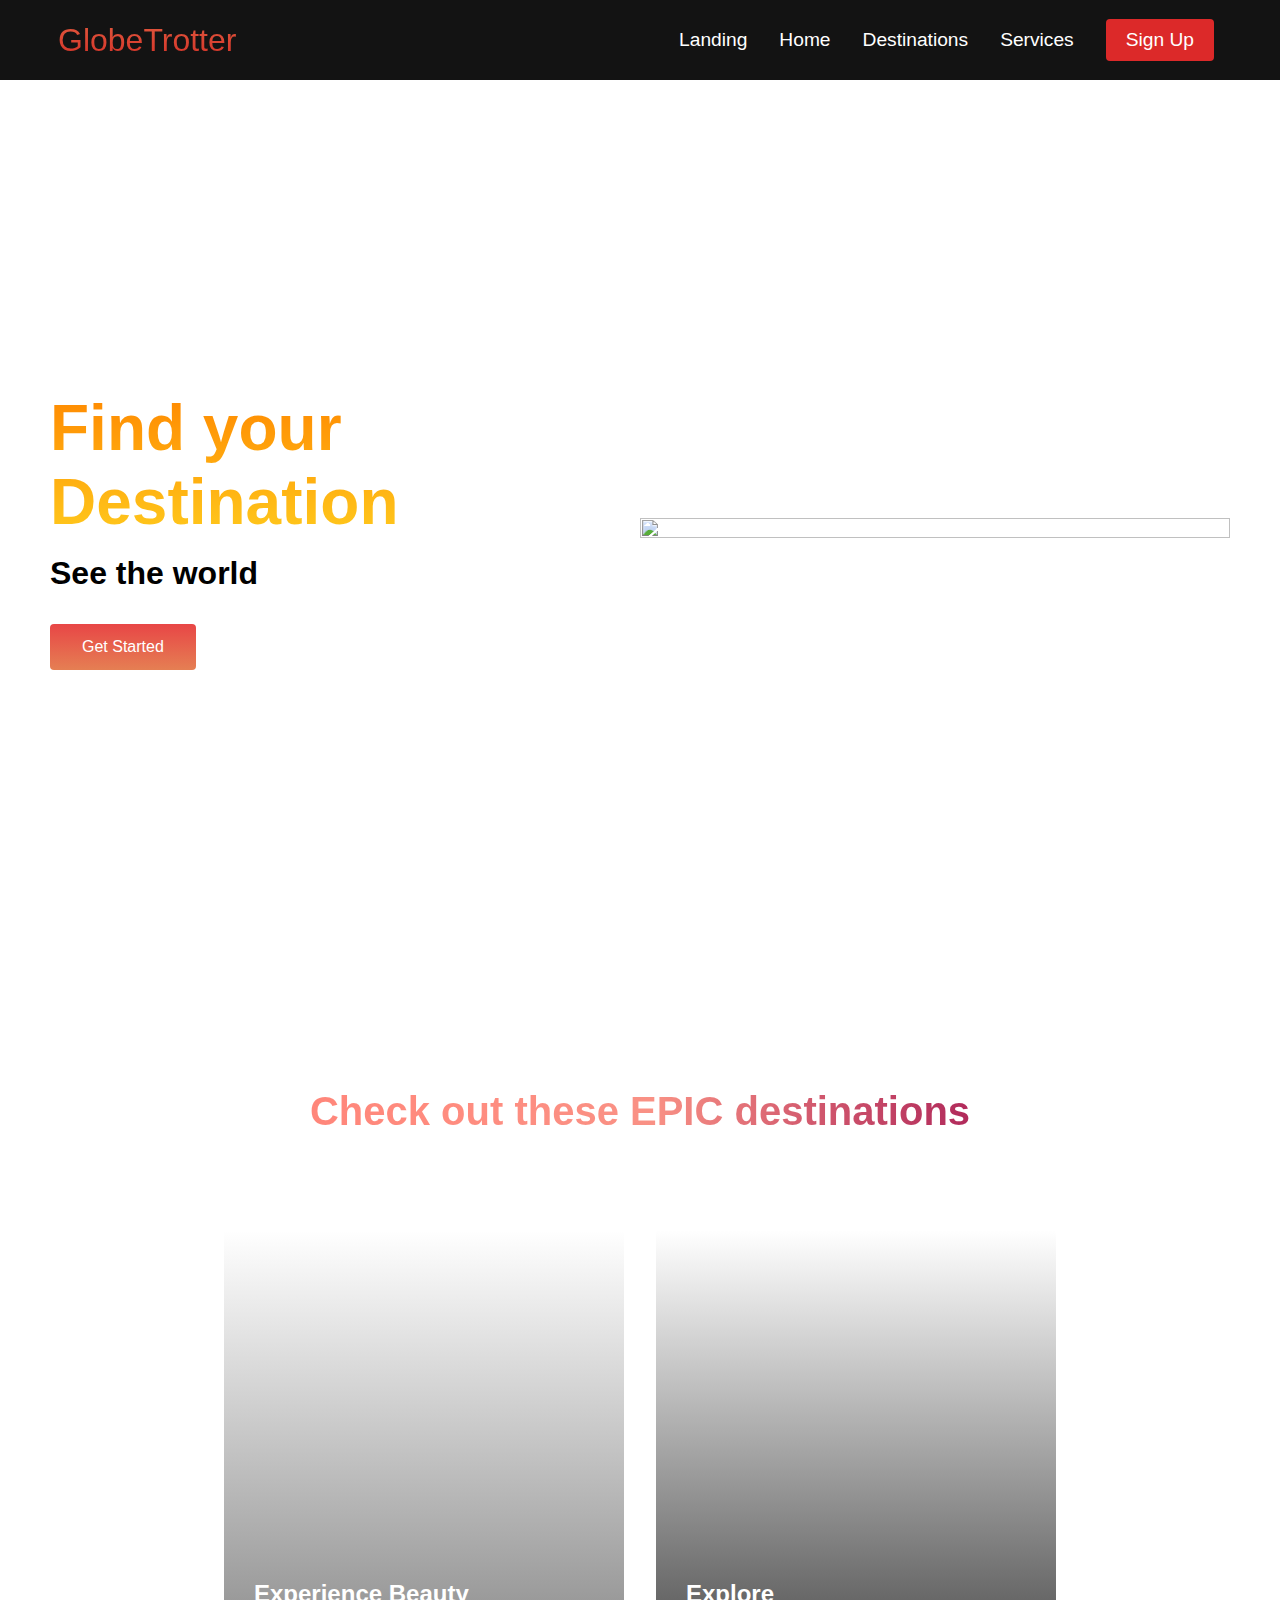
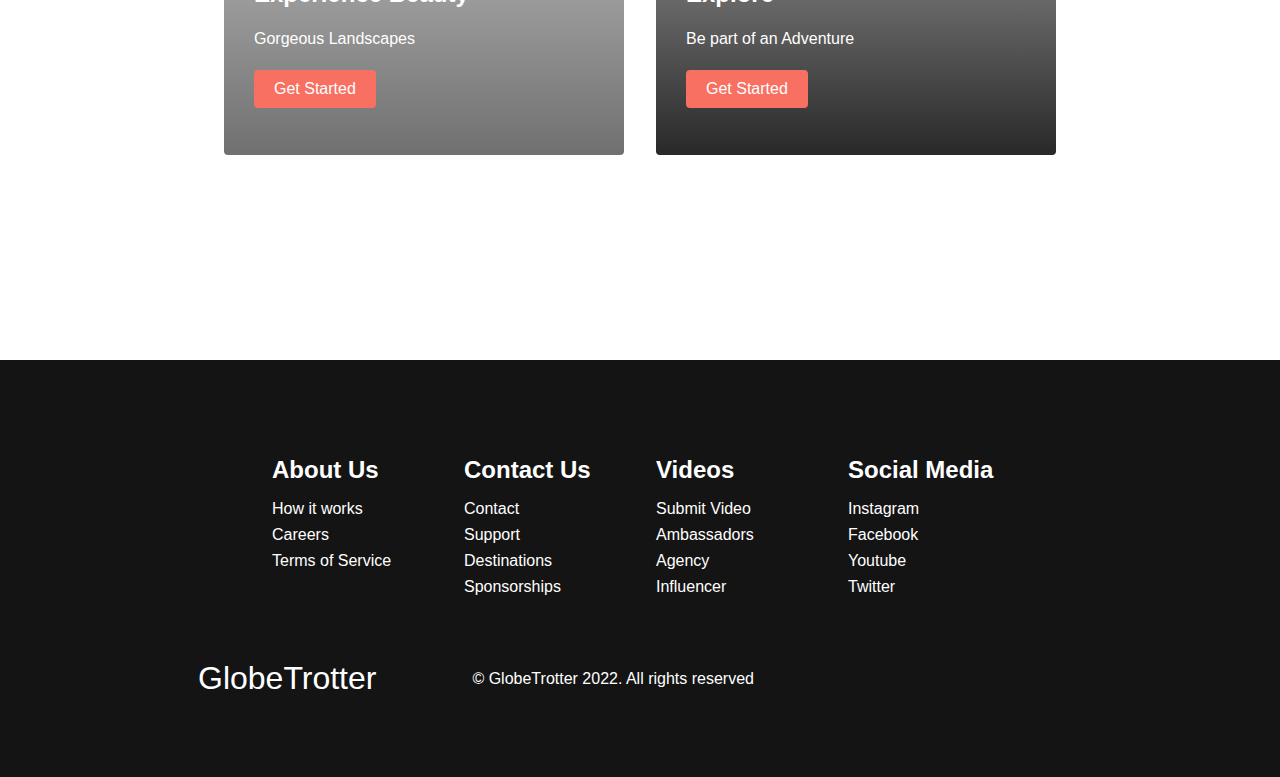
==== index.html @ eebdb601 "Add files via upload" ====
<!DOCTYPE html>
<html lang="en">
  <head>
    <meta charset="UTF-8" />
    <meta name="viewport" content="width=device-width, initial-scale=1.0" />
    <title>GlobeTrotter</title>
    <link rel="stylesheet" href="styles.css" />
    <!-- Link below to import logo from font awesome -->
    <link
      rel="stylesheet"
      href="https://use.fontawesome.com/releases/v5.14.0/css/all.css"
      integrity="sha384-HzLeBuhoNPvSl5KYnjx0BT+WB0QEEqLprO+NBkkk5gbc67FTaL7XIGa2w1L0Xbgc"
      crossorigin="anonymous"
    />
<!-- Link below to import google fonts -->
    <link
      href="https://fonts.googleapis.com/css?family=Poppins:200,300,400,500,600,700,800,900&display=swap"
      rel="stylesheet"
    />
  </head>
  <body>
    <!-- Navbar Section -->
    <nav class="navbar">
      <div class="navbar__container">
        <a href="/" id="navbar__logo"><i class="fas fa-globe"></i>GlobeTrotter</a>
        <div class="navbar__toggle" id="mobile-menu">
          <span class="bar"></span> <span class="bar"></span>
          <span class="bar"></span>
        </div>
        <ul class="navbar__menu">
          <li class="navbar__item">
            <a href="/landing.html" class="navbar__links">Landing</a>
          </li>
        <ul class="navbar__menu">
          <li class="navbar__item">
            <a href="/" class="navbar__links">Home</a>
          </li>
          <li class="navbar__item">
            <a href="/destinations.html" class="navbar__links">Destinations</a>
          </li>
          <li class="navbar__item">
            <a href="/services.html" class="navbar__links">Services</a>
          </li>
          <li class="navbar__btn">
            <a href="/signup.html" class="button">Sign Up</a></li>
        </ul>
      </div>
    </nav>

    <!-- Hero Section -->
    <div class="main">
      <div class="main__container">
        <div class="main__content">
          <h1>Find your Destination</h1>
          <p>See the world</p>
          <button class="main__btn"><a href="#">Get Started</a></button>
        </div>
        <div class="main__img--container">
          <img id="main__img" src="images/img-2.jpg" />
        </div>
      </div>
    </div>

    <!-- Services Section -->
    <div class="services">
      <h1>Check out these EPIC destinations</h1>
      <div class="services__container">
        <div class="services__card">
          <h2>Experience Beauty</h2>
          <p>Gorgeous Landscapes</p>
          <button>Get Started</button>
        </div>
        <div class="services__card">
          <h2>Explore</h2>
          <p>Be part of an Adventure</p>
          <button>Get Started</button>
        </div>
      </div>
    </div>

    <!-- Footer Section -->
    <div class="footer__container">
      <div class="footer__links">
        <div class="footer__link--wrapper">
          <div class="footer__link--items">
            <h2>About Us</h2>
            <a href="/sign__up">How it works</a>
            <a href="/">Careers</a>
            <a href="/">Terms of Service</a>
          </div>
          <div class="footer__link--items">
            <h2>Contact Us</h2>
            <a href="/">Contact</a> <a href="/">Support</a>
            <a href="/">Destinations</a> <a href="/">Sponsorships</a>
          </div>
        </div>
        <div class="footer__link--wrapper">
          <div class="footer__link--items">
            <h2>Videos</h2>
            <a href="/">Submit Video</a> <a href="/">Ambassadors</a>
            <a href="/">Agency</a> <a href="/">Influencer</a>
          </div>
          <div class="footer__link--items">
            <h2>Social Media</h2>
            <a href="/">Instagram</a> <a href="/">Facebook</a>
            <a href="/">Youtube</a> <a href="/">Twitter</a>
          </div>
        </div>
      </div>
      <section class="social__media">
        <div class="social__media--wrap">
          <div class="footer__logo">
            <a href="/" id="footer__logo"><i class="fas fa-globe"></i>GlobeTrotter</a>
          </div>
          <p class="website__rights">© GlobeTrotter 2022. All rights reserved</p>
          <div class="social__icons">
            <a
              class="social__icon--link"
              href="/"
              target="_blank"
              aria-label="Facebook"
            >
              <i class="fab fa-facebook"></i>
            </a>
            <a
              class="social__icon--link"
              href="/"
              target="_blank"
              aria-label="Instagram"
            >
              <i class="fab fa-instagram"></i>
            </a>
            <a
              class="social__icon--link"
              href=""
              target="_blank"
              aria-label="Youtube"
            >
              <i class="fab fa-youtube"></i>
            </a>
            <a
              class="social__icon--link"
              href="/"
              target="_blank"
              aria-label="Twitter"
            >
              <i class="fab fa-twitter"></i>
            </a>
            <a
              class="social__icon--link"
              href="/"
              target="_blank"
              aria-label="LinkedIn"
            >
              <i class="fab fa-linkedin"></i>
            </a>
          </div>
        </div>
      </section>
    </div>
    <script src="app.js"></script>
  </body>
</html>
---- styles.css ----
* {
  box-sizing: border-box;
  margin: 0;
  padding: 0;
  font-family: 'Kumbh Sans', sans-serif;
}

.navbar {
  background: #131313;
  height: 80px;
  display: flex;
  justify-content: center;
  align-items: center;
  font-size: 1.2rem;
  position: sticky;
  top: 0;
  z-index: 999;
}

.navbar__container {
  display: flex;
  justify-content: space-between;
  height: 80px;
  z-index: 1;
  width: 100%;
  max-width: 1300px;
  margin-right: auto;
  margin-left: auto;
  padding-right: 50px;
  padding-left: 50px;
}

#navbar__logo {
  background-color: #ff8177;
  background-image: linear-gradient(to top, #cd1b1b 0%, #e8704b 100%);
  background-size: 100%;
  -webkit-background-clip: text; /*property used to stop creating a border-style that is part of the background*/
  -moz-background-clip: text;
  -webkit-text-fill-color: transparent;
  -moz-text-fill-color: transparent;
  display: flex;
  align-items: center;
  cursor: pointer;
  text-decoration: none;
  font-size: 2rem;
}

.fa-globe {
  margin-right: 0.5rem;
}

.navbar__menu {
  display: flex;
  align-items: center;
  list-style: none;
  text-align: center;
}

.navbar__item {
  height: 80px;
}

.navbar__links {
  color: #fff;
  display: flex;
  align-items: center;
  justify-content: center;
  text-decoration: none;
  padding: 0 1rem;
  height: 100%;
}

.navbar__btn {
  display: flex;
  justify-content: center;
  align-items: center;
  padding: 0 1rem;
  width: 100%;
}

/*sign up button style*/
.button {
  display: flex;
  justify-content: center;
  align-items: center;
  text-decoration: none;
  padding: 10px 20px;
  height: 100%;
  width: 100%;
  border: none;
  outline: none;
  border-radius: 4px;
  background: #dc2929;
  color: #fff;
}

.button:hover {
  background: #1ed302;
  transition: all 0.3s ease;
}

.navbar__links:hover {
  color: #62f776;
  transition: all 0.3s ease;
}

/*Mobile/Tablet Responsive*/
@media screen and (max-width: 960px) {
  .navbar__container {
    display: flex;
    justify-content: space-between;
    height: 80px;
    z-index: 1;
    width: 100%;
    max-width: 1300px;
    padding: 0;
  }

/*Navbar menu scroll down*/
  .navbar__menu {
    display: grid;
    grid-template-columns: auto;
    margin: 0;
    width: 100%;
    position: absolute;
    top: -1000px;
    opacity: 1;
    transition: all 0.5s ease;
    height: 50vh;
    z-index: -1;
  }

  .navbar__menu.active {
    background: #131313;
    top: 100%;
    opacity: 1;
    transition: all 0.5s ease;
    z-index: 99;
    height: 50vh;
    font-size: 1.6rem;
  }

  #navbar__logo {
    padding-left: 25px;
  }

  .navbar__toggle .bar {
    width: 25px;
    height: 3px;
    margin: 5px auto;
    transition: all 0.3s ease-in-out;
    background: #fff;
  }

  .navbar__item {
    width: 100%;
  }

  .navbar__links {
    text-align: center;
    padding: 2rem;
    width: 100%;
    display: table;
  }

  .navbar__btn {
    padding-bottom: 2rem;
  }

  .button {
    display: flex;
    justify-content: center;
    align-items: center;
    width: 80%;
    height: 80px;
    margin: 0;
  }

  #mobile-menu {
    position: absolute;
    top: 20%;
    right: 5%;
    transform: translate(5%, 20%);
  }

  /*Nav bar toggle/hamburger icon*/
  .navbar__toggle .bar {
    display: block;
    cursor: pointer;
  }

/*Hamburger menu animation*/
  #mobile-menu.is-active .bar:nth-child(2) {
    opacity: 0;
  }

  #mobile-menu.is-active .bar:nth-child(1) {
    transform: translateY(8px) rotate(45deg);
  }

  #mobile-menu.is-active .bar:nth-child(3) {
    transform: translateY(-8px) rotate(-45deg);
  }
}

/* Main Content CSS */
.main {
  background-color: #ffffff;
}

.main__container {
  display: grid;
  grid-template-columns: 1fr 1fr;
  align-items: center;
  justify-self: center;
  margin: 0 auto;
  height: 100vh;
  background-color: #ffffff;
  z-index: 1;
  width: 100%;
  max-width: 1300px;
  padding-right: 50px;
  padding-left: 50px;
}

.main__content {
  color: rgb(0, 0, 0);
  width: 100%;
}

.main__content h1 {
  font-size: 4rem;
  background-color: #ff8177;
  background-image: linear-gradient(to top, #ffca1d 0%, #ff8800 100%);
  background-size: 100%;
  -webkit-background-clip: text;
  -moz-background-clip: text;
  -webkit-text-fill-color: transparent;
  -moz-text-fill-color: transparent;
}

.main__content p {
  margin-top: 1rem;
  font-size: 2rem;
  font-weight: 700;
}

.main__btn {
  font-size: 1rem;
  background-image: linear-gradient(to top, #e57f53 0%, #e84646 100%);
  padding: 14px 32px;
  border: none;
  border-radius: 4px;
  color: #fff;
  margin-top: 2rem;
  cursor: pointer;
  position: relative;
  transition: all 0.35s;
  outline: none;
}

.main__btn a {
  position: relative;
  z-index: 2;
  color: #fff;
  text-decoration: none;
}

.main__btn:after {
  position: absolute;
  content: '';
  top: 0;
  left: 0;
  width: 0;
  height: 100%;
  background: #02a902;
  transition: all 0.35s;
  border-radius: 4px;
}

.main__btn:hover {
  color: #fff;
}

.main__btn:hover:after {
  width: 100%;
}

.main__img--container {
  text-align: center;
}

#main__img {
  height: 100%;
  width: 100%;
}

/*Sign up Card Styling*/

@import url('https://fonts.googleapis.com/css?family=Muli&display=swap');
@import url('https://fonts.googleapis.com/css?family=Open+Sans:400,500&display=swap');

.signupcontainer {
	background-color: #fff;
	border-radius: 10px;
	box-shadow: 0 2px 5px rgba(0, 0, 0, 0.3);
	overflow: hidden;
	width: 400px;
	max-width: 100%;
  margin: 0 auto; /*used to center the sign up card in middle of the page*/
}

.signupheader {
	border-bottom: 1px solid #f0f0f0;
	background-color: #f7f7f7;
	padding: 20px 40px;
}

.signupheader h2 {
	margin: 0;
}

.form {
	padding: 30px 40px;	
}

.form-control {
	margin-bottom: 10px;
	padding-bottom: 20px;
	position: relative;
}

.form-control label {
	display: inline-block;
	margin-bottom: 5px;
}

.form-control input {
	border: 2px solid #f0f0f0;
	border-radius: 4px;
	display: block;
	font-family: inherit;
	font-size: 14px;
	padding: 10px;
	width: 100%;
}

.form-control input:focus {
	outline: 0;
	border-color: #777;
}

.form-control.success input {
	border-color: #2ecc71;
}

.form-control.error input {
	border-color: #e74c3c;
}

.form-control i {
	visibility: hidden;
	position: absolute;
	top: 40px;
	right: 10px;
}

.form-control.success i.fa-check-circle {
	color: #2ecc71;
	visibility: visible;
}

.form-control.error i.fa-exclamation-circle {
	color: #e74c3c;
	visibility: visible;
}

.form-control small {
	color: #e74c3c;
	position: absolute;
	bottom: 0;
	left: 0;
	visibility: hidden;
}

.form-control.error small {
	visibility: visible;
}

.form button {
	background-color: #3aa42a;
	border: 2px solid #ffffff;
	border-radius: 4px;
	color: #fff;
	display: block;
	font-family: inherit;
	font-size: 16px;
	padding: 10px;
	margin-top: 20px;
	width: 100%;
}

/* Mobile Responsive */
@media screen and (max-width: 768px) {
  .main__container {
    display: grid;
    grid-template-columns: auto;
    align-items: center;
    justify-self: center;
    width: 100%;
    margin: 0 auto;
    height: 90vh;
  }

  .main__content {
    text-align: center;
    margin-bottom: 4rem;
  }

  .main__content h1 {
    font-size: 2.5rem;
    margin-top: 2rem;
  }

  .main__content h2 {
    font-size: 3rem;
  }

  .main__content p {
    margin-top: 1rem;
    font-size: 1.5rem;
  }
}

@media screen and (max-width: 480px) {
  .main__content h1 {
    font-size: 2rem;
    margin-top: 3rem;
  }

  .main__content h2 {
    font-size: 2rem;
  }

  .main__content p {
    margin-top: 2rem;
    font-size: 1.5rem;
  }

  .main__btn {
    padding: 12px 36px;
    margin: 2.5rem 0;
  }
}

/* Services Section */
.services {
  background: #ffffff;
  display: flex;
  flex-direction: column;
  justify-content: center;
  align-items: center;
  height: 100vh;
}

.services h1 {
  background-color: #ff8177;
  background-image: linear-gradient(
    to right,
    #ff8177 0%,
    #ff867a 0%,
    #ff8c7f 21%,
    #f99185 52%,
    #cf556c 78%,
    #b12a5b 100%
  );
  background-size: 100%;
  -webkit-background-clip: text;
  -moz-background-clip: text;
  -webkit-text-fill-color: transparent;
  -moz-text-fill-color: transparent;
  margin-bottom: 5rem;
  font-size: 2.5rem;
}

.services__container {
  display: flex;
  justify-content: center;
  flex-wrap: wrap;
}

.services__card {
  margin: 1rem;
  height: 525px;
  width: 400px;
  border-radius: 4px;
  background-image: linear-gradient(
      to bottom,
      rgba(0, 0, 0, 0) 0%,
      rgba(17, 17, 17, 0.6) 100%
    ),
    url('/images/img-5.jpg');
  background-size: cover;
  position: relative;
  color: #fff;
}

.services__card:before {
  opacity: 0.2;
}

.services__card:nth-child(2) {
  background-image: linear-gradient(
      to bottom,
      rgba(0, 0, 0, 0) 0%,
      rgba(17, 17, 17, 0.9) 100%
    ),
    url('/images/img-10.jpg');
}

.services__card h2 {
  position: absolute;
  top: 350px;
  left: 30px;
}

.services__card p {
  position: absolute;
  top: 400px;
  left: 30px;
}

.services__card button {
  color: #fff;
  padding: 10px 20px;
  border: none;
  outline: none;
  border-radius: 4px;
  background: #f77062;
  position: absolute;
  top: 440px;
  left: 30px;
  font-size: 1rem;
}

.services__card button:hover {
  cursor: pointer;
}

/*Card animation (scaling)*/
.services__card:hover {
  transform: scale(1.075);
  transition: 0.2s ease-in;
  cursor: pointer;
}

@media screen and (max-width: 960px) {
  .services {
    height: 1600px;
  }

  .services h1 {
    font-size: 2rem;
    margin-top: 12rem;
  }
}

@media screen and (max-width: 480px) {
  .services {
    height: 1400px;
  }

  .services h1 {
    font-size: 1.2rem;
  }

  .services__card {
    width: 300px;
  }
}

/* Footer CSS */
.footer__container {
  background-color: #141414;
  padding: 5rem 0;
  margin-top: 5rem;
  display: flex;
  flex-direction: column;
  justify-content: center;
  align-items: center;
}

#footer__logo {
  color: #fff;
  display: flex;
  align-items: center;
  cursor: pointer;
  text-decoration: none;
  font-size: 2rem;
}

.footer__links {
  width: 100%;
  max-width: 1000px;
  display: flex;
  justify-content: center;
}

.footer__link--wrapper {
  display: flex;
}

.footer__link--items {
  display: flex;
  flex-direction: column;
  align-items: flex-start;
  margin: 16px;
  text-align: left;
  width: 160px;
  box-sizing: border-box;
}

.footer__link--items h2 {
  margin-bottom: 16px;
}

.footer__link--items > h2 {
  color: #fff;
}

.footer__link--items a {
  color: #fff;
  text-decoration: none;
  margin-bottom: 0.5rem;
}

.footer__link--items a:hover {
  color: #e9e9e9;
  transition: 0.3s ease-out;
}

/* Social Icons */
.social__icon--link {
  color: #fff;
  font-size: 24px;
}

.social__media {
  max-width: 1000px;
  width: 100%;
}

.social__media--wrap {
  display: flex;
  justify-content: space-between;
  align-items: center;
  width: 90%;
  max-width: 1000px;
  margin: 40px auto 0 auto;
}

.social__icons {
  display: flex;
  justify-content: space-between;
  align-items: center;
  width: 240px;
}

.social__logo {
  color: #fff;
  justify-self: start;
  margin-left: 20px;
  cursor: pointer;
  text-decoration: none;
  font-size: 2rem;
  display: flex;
  align-items: center;
  margin-bottom: 16px;
}

.website__rights {
  color: #fff;
}

@media screen and (max-width: 820px) {
  .footer__links {
    padding-top: 2rem;
  }

  #footer__logo {
    margin-bottom: 2rem;
  }

  .website__rights {
    margin-bottom: 2rem;
  }

  .footer__link--wrapper {
    flex-direction: column;
  }

  .social__media--wrap {
    flex-direction: column;
  }
}

@media screen and (max-width: 480px) {
  .footer__link--items {
    margin: 0;
    padding: 10px;
    width: 100%;
  }
}
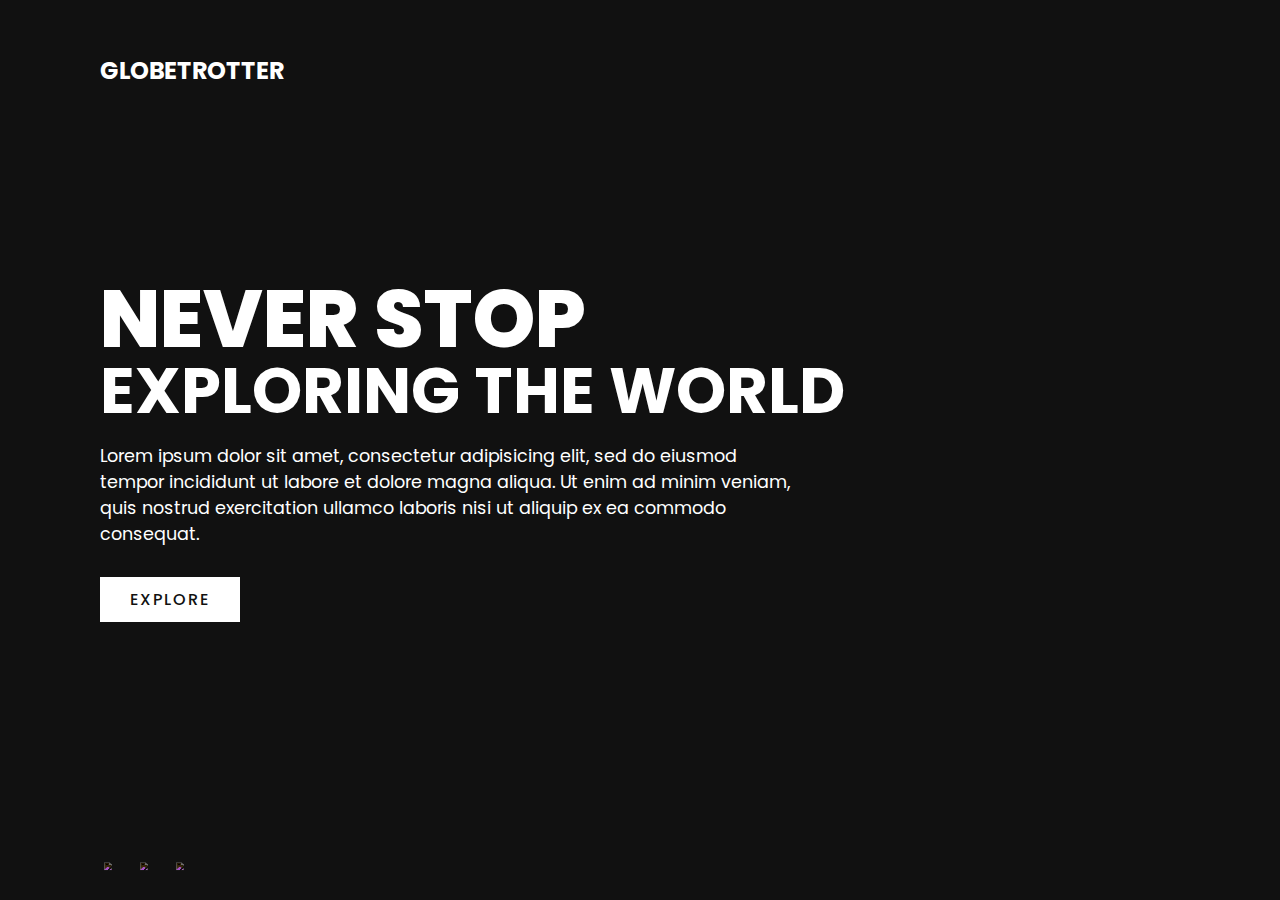
==== commit 8e2cb46b: "Update and rename landing.html to index.html" ====
--- a/index.html
+++ b/index.html
@@ -1,163 +1,49 @@
-<!DOCTYPE html>
-<html lang="en">
-  <head>
-    <meta charset="UTF-8" />
-    <meta name="viewport" content="width=device-width, initial-scale=1.0" />
-    <title>GlobeTrotter</title>
-    <link rel="stylesheet" href="styles.css" />
-    <!-- Link below to import logo from font awesome -->
-    <link
-      rel="stylesheet"
-      href="https://use.fontawesome.com/releases/v5.14.0/css/all.css"
-      integrity="sha384-HzLeBuhoNPvSl5KYnjx0BT+WB0QEEqLprO+NBkkk5gbc67FTaL7XIGa2w1L0Xbgc"
-      crossorigin="anonymous"
-    />
-<!-- Link below to import google fonts -->
-    <link
-      href="https://fonts.googleapis.com/css?family=Poppins:200,300,400,500,600,700,800,900&display=swap"
-      rel="stylesheet"
-    />
-  </head>
-  <body>
-    <!-- Navbar Section -->
-    <nav class="navbar">
-      <div class="navbar__container">
-        <a href="/" id="navbar__logo"><i class="fas fa-globe"></i>GlobeTrotter</a>
-        <div class="navbar__toggle" id="mobile-menu">
-          <span class="bar"></span> <span class="bar"></span>
-          <span class="bar"></span>
-        </div>
-        <ul class="navbar__menu">
-          <li class="navbar__item">
-            <a href="/landing.html" class="navbar__links">Landing</a>
-          </li>
-        <ul class="navbar__menu">
-          <li class="navbar__item">
-            <a href="/" class="navbar__links">Home</a>
-          </li>
-          <li class="navbar__item">
-            <a href="/destinations.html" class="navbar__links">Destinations</a>
-          </li>
-          <li class="navbar__item">
-            <a href="/services.html" class="navbar__links">Services</a>
-          </li>
-          <li class="navbar__btn">
-            <a href="/signup.html" class="button">Sign Up</a></li>
-        </ul>
-      </div>
-    </nav>
-
-    <!-- Hero Section -->
-    <div class="main">
-      <div class="main__container">
-        <div class="main__content">
-          <h1>Find your Destination</h1>
-          <p>See the world</p>
-          <button class="main__btn"><a href="#">Get Started</a></button>
-        </div>
-        <div class="main__img--container">
-          <img id="main__img" src="images/img-2.jpg" />
-        </div>
-      </div>
-    </div>
-
-    <!-- Services Section -->
-    <div class="services">
-      <h1>Check out these EPIC destinations</h1>
-      <div class="services__container">
-        <div class="services__card">
-          <h2>Experience Beauty</h2>
-          <p>Gorgeous Landscapes</p>
-          <button>Get Started</button>
-        </div>
-        <div class="services__card">
-          <h2>Explore</h2>
-          <p>Be part of an Adventure</p>
-          <button>Get Started</button>
-        </div>
-      </div>
-    </div>
-
-    <!-- Footer Section -->
-    <div class="footer__container">
-      <div class="footer__links">
-        <div class="footer__link--wrapper">
-          <div class="footer__link--items">
-            <h2>About Us</h2>
-            <a href="/sign__up">How it works</a>
-            <a href="/">Careers</a>
-            <a href="/">Terms of Service</a>
-          </div>
-          <div class="footer__link--items">
-            <h2>Contact Us</h2>
-            <a href="/">Contact</a> <a href="/">Support</a>
-            <a href="/">Destinations</a> <a href="/">Sponsorships</a>
-          </div>
-        </div>
-        <div class="footer__link--wrapper">
-          <div class="footer__link--items">
-            <h2>Videos</h2>
-            <a href="/">Submit Video</a> <a href="/">Ambassadors</a>
-            <a href="/">Agency</a> <a href="/">Influencer</a>
-          </div>
-          <div class="footer__link--items">
-            <h2>Social Media</h2>
-            <a href="/">Instagram</a> <a href="/">Facebook</a>
-            <a href="/">Youtube</a> <a href="/">Twitter</a>
-          </div>
-        </div>
-      </div>
-      <section class="social__media">
-        <div class="social__media--wrap">
-          <div class="footer__logo">
-            <a href="/" id="footer__logo"><i class="fas fa-globe"></i>GlobeTrotter</a>
-          </div>
-          <p class="website__rights">© GlobeTrotter 2022. All rights reserved</p>
-          <div class="social__icons">
-            <a
-              class="social__icon--link"
-              href="/"
-              target="_blank"
-              aria-label="Facebook"
-            >
-              <i class="fab fa-facebook"></i>
-            </a>
-            <a
-              class="social__icon--link"
-              href="/"
-              target="_blank"
-              aria-label="Instagram"
-            >
-              <i class="fab fa-instagram"></i>
-            </a>
-            <a
-              class="social__icon--link"
-              href=""
-              target="_blank"
-              aria-label="Youtube"
-            >
-              <i class="fab fa-youtube"></i>
-            </a>
-            <a
-              class="social__icon--link"
-              href="/"
-              target="_blank"
-              aria-label="Twitter"
-            >
-              <i class="fab fa-twitter"></i>
-            </a>
-            <a
-              class="social__icon--link"
-              href="/"
-              target="_blank"
-              aria-label="LinkedIn"
-            >
-              <i class="fab fa-linkedin"></i>
-            </a>
-          </div>
-        </div>
-      </section>
-    </div>
-    <script src="app.js"></script>
-  </body>
-</html>
+<!DOCTYPE html>
+<html lang="en">
+<head>
+  <meta charset="UTF-8">
+  <meta name="viewport" content="width=device-width, initial-scale=1.0">
+  <link rel="stylesheet" href="style2.css">
+  <title>Travel Landing Page</title>
+</head>
+<body>
+
+  <section class="showcase">
+    <header>
+      <h2 class="logo">GlobeTrotter</h2>
+      <div class="toggle"></div>
+    </header>
+    <video src="./videos/video.mp4" muted loop autoplay></video>
+    <div class="text">
+      <h2>Never Stop</h2> 
+      <h3>Exploring The World</h3>
+      <p>Lorem ipsum dolor sit amet, consectetur adipisicing elit, sed do eiusmod
+      tempor incididunt ut labore et dolore magna aliqua. Ut enim ad minim veniam,
+      quis nostrud exercitation ullamco laboris nisi ut aliquip ex ea commodo
+      consequat.</p>
+      <a href="#">Explore</a>
+    </div>
+    <ul class="social">
+      <li><a href="#"><img src="https://i.ibb.co/x7P24fL/facebook.png"></a></li>
+      <li><a href="#"><img src="https://i.ibb.co/Wnxq2Nq/twitter.png"></a></li>
+      <li><a href="#"><img src="https://i.ibb.co/ySwtH4B/instagram.png"></a></li>
+    </ul>
+  </section>
+  <div class="menu">
+    <ul>
+      <li><a href="home.html">Home</a></li>
+      <li><a href="#">Contact</a></li>
+    </ul>
+  </div>
+
+  <script>
+    const menuToggle = document.querySelector('.toggle')
+    const showcase = document.querySelector('.showcase')
+
+    menuToggle.addEventListener('click', () => {
+      menuToggle.classList.toggle('active')
+      showcase.classList.toggle('active')
+    })
+  </script>
+</body>
+</html>
--- a/style2.css
+++ b/style2.css
@@ -0,0 +1,205 @@
+/*Landing Page Styling*/
+
+@import url('https://fonts.googleapis.com/css?family=Poppins:200,300,400,500,600,700,800,900&display=swap');
+*
+{
+  margin: 0;
+  padding: 0;
+  box-sizing: border-box;
+  font-family: 'Poppins', sans-serif;
+}
+header
+{
+  position: absolute;
+  top: 0;
+  left: 0;
+  width: 100%;
+  padding: 40px 100px;
+  z-index: 1000;
+  display: flex;
+  justify-content: space-between;
+  align-items: center;
+}
+header .logo
+{
+  color: #fff;
+  text-transform: uppercase;
+  cursor: pointer;
+}
+.toggle
+{
+  position: relative;
+  width: 60px;
+  height: 60px;
+  background: url(https://i.ibb.co/HrfVRcx/menu.png);
+  background-repeat: no-repeat;
+  background-size: 30px;
+  background-position: center;
+  cursor: pointer;
+}
+.toggle.active
+{
+  background: url(https://i.ibb.co/rt3HybH/close.png);
+  background-repeat: no-repeat;
+  background-size: 25px;
+  background-position: center;
+  cursor: pointer;
+}
+.showcase
+{
+  position: absolute;
+  right: 0;
+  width: 100%;
+  min-height: 100vh;
+  padding: 100px;
+  display: flex;
+  justify-content: space-between;
+  align-items: center;
+  background: #111;
+  transition: 0.5s;
+  z-index: 2;
+}
+.showcase.active
+{
+  right: 300px;
+}
+
+.showcase video
+{
+  position: absolute;
+  top: 0;
+  left: 0;
+  width: 100%;
+  height: 100%;
+  object-fit: cover; /*video to cover the whole page without leaving any space*/
+  opacity: 0.8;
+}
+.overlay
+{
+  position: absolute;
+  top: 0;
+  left: 0;
+  width: 100%;
+  height: 100%;
+  background: #03a9f4;
+  mix-blend-mode: overlay;
+}
+.text
+{
+  position: relative;
+  z-index: 10;
+}
+
+.text h2
+{
+  font-size: 5em;
+  font-weight: 800;
+  color: #fff;
+  line-height: 1em;
+  text-transform: uppercase;
+}
+.text h3
+{
+  font-size: 4em;
+  font-weight: 700;
+  color: #fff;
+  line-height: 1em;
+  text-transform: uppercase;
+}
+.text p
+{
+  font-size: 1.1em;
+  color: #fff;
+  margin: 20px 0;
+  font-weight: 400;
+  max-width: 700px;
+}
+.text a
+{
+  display: inline-block;
+  font-size: 1em;
+  background: #fff;
+  padding: 10px 30px;
+  text-transform: uppercase;
+  text-decoration: none;
+  font-weight: 500;
+  margin-top: 10px;
+  color: #111;
+  letter-spacing: 2px;
+  transition: 0.2s;
+}
+.text a:hover
+{
+  letter-spacing: 6px;
+}
+.social
+{
+  position: absolute;
+  z-index: 10;
+  bottom: 20px;
+  display: flex;
+  justify-content: center;
+  align-items: center;
+}
+.social li
+{
+  list-style: none;
+}
+.social li a
+{
+  display: inline-block;
+  margin-right: 20px;
+  filter: invert(1);
+  transform: scale(0.5);
+  transition: 0.5s;
+}
+.social li a:hover
+{
+  transform: scale(0.5) translateY(-15px);
+}
+.menu
+{
+  position: absolute;
+  top: 0;
+  right: 0;
+  width: 300px;
+  height: 100%;
+  display: flex;
+  justify-content: center;
+  align-items: center;
+}
+.menu ul
+{
+  position: relative;
+}
+.menu ul li
+{
+  list-style: none;
+}
+.menu ul li a
+{
+  text-decoration: none;
+  font-size: 24px;
+  color: #111;
+}
+.menu ul li a:hover
+{
+  color: #03a9f4; 
+}
+
+@media (max-width: 991px)
+{
+  .showcase,
+  .showcase header
+  {
+    padding: 40px;
+  }
+  .text h2
+  {
+    font-size: 3em;
+  }
+  .text h3
+  {
+    font-size: 2em;
+  }
+}